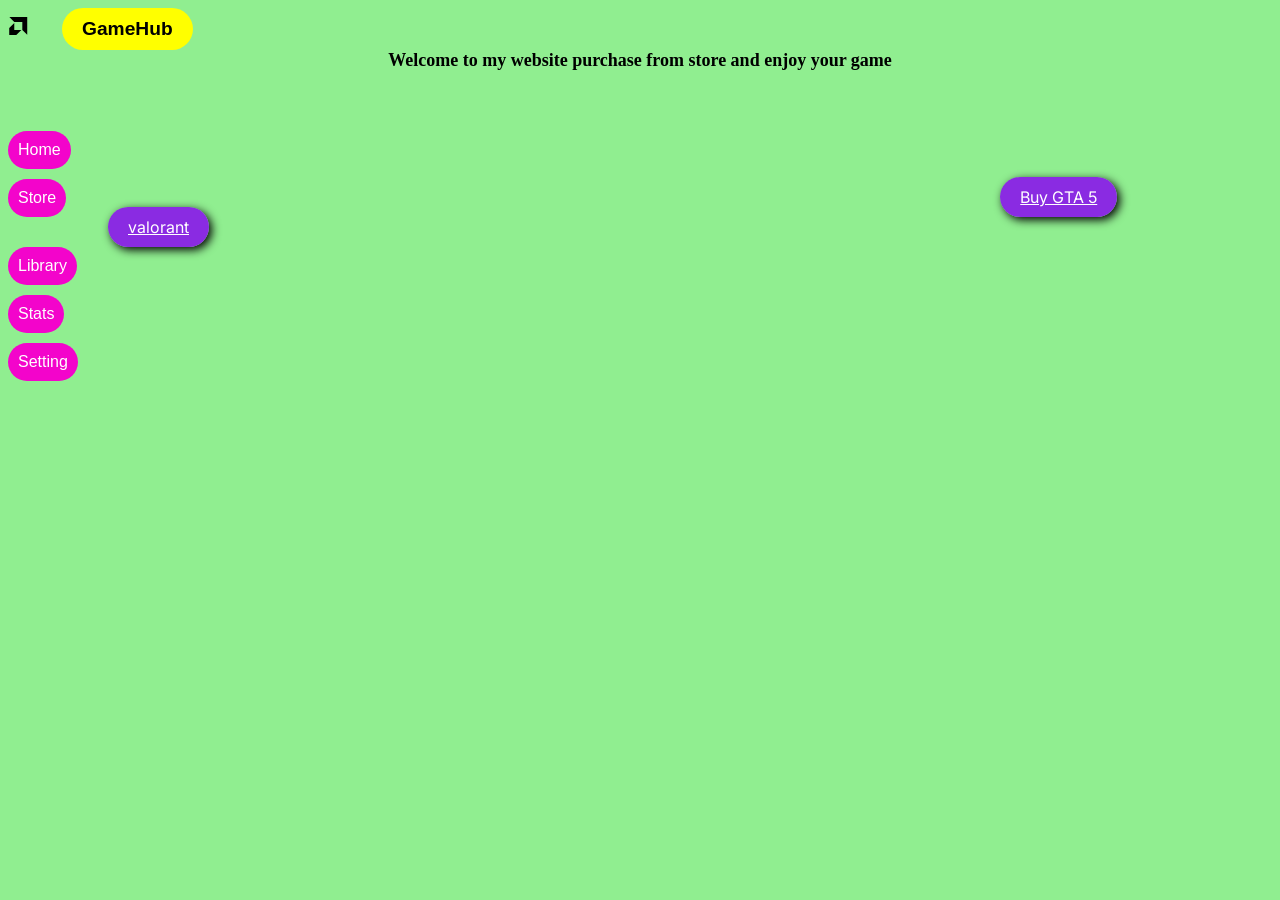
==== index.html @ 2ed3eb58 "add background color and do text-styling" ====
<!DOCTYPE html>
<html lang="en">
    <head>
        <title>Game UI</title>
        <link rel="stylesheet" href="style.css">
        <link href="https://fonts.googleapis.com/css2?family=Inter:wght@300;400;500;600;700&display=swap" rel="stylesheet">
    </head>
    <body>
        <svg xmlns="http://www.w3.org/2000/svg" width="20" height="18" fill="currentColor" class="bi bi-amd" viewBox="0 0 16 16">
            <path d="m.334 0 4.358 4.359h7.15v7.15l4.358 4.358V0zM.2 9.72l4.487-4.488v6.281h6.28L6.48 16H.2z"/>
        </svg>
        <button class="title">GameHub</button>
        <div class="Home">
            Welcome to my website purchase from store and enjoy your game
        </div>
        <div>
            <button class="Home_title">Home</button>
        </div>
        <div>
            <button class="Store">Store</button>
            <a class="Gta5" href="https://store.rockstargames.com/game/buy-grand-theft-auto-v">Buy GTA 5</a>
            <a class="valorant">valorant</a>
        </div>
        <div>
            <button class="Library">Library</button>
        </div>
        <div>
            <button class="Stats">Stats</button>
        </div>
        <div>
            <button class="Setting">Setting</button>
        </div>
    </body>
</html>

<!--box-shadow: horizontal-offset vertical-offset blur-radius color;-->
---- style.css ----
body {
                display: flexbox;
                background-color: lightgreen;
            }
            .title {
                background-color: yellow;
                color: black;
                border: none;
                margin-right: 20px;
                border-radius: 40px;
                font-size: larger;
                font-weight: bold;
                padding-left: 20px;
                padding-right: 20px;
                padding-bottom: 10px;
                padding-top: 10px;
                margin-left: 30px;
            }
            .Home {
                display: flex;
                justify-content: center;
                font-size: large;
                font-weight: bold;
            }
            .Home_title {
                background-color: rgb(243, 4, 203);
                color: white;
                border: none;
                margin-right: 30px;
                border-radius: 40px;
                font-size: medium;
                font-display: swap;
                margin-top: 60px;
                transition: 0.2s;
                padding-top: 10px;
                padding-left: 10px;
                padding-bottom: 10px;
                padding-right: 10px;
            }
            .Home_title:hover {
              background-color: pink;
              color: black;
              border-color: black;
            }
            .Home_title:active {
              background-color: red;
              color: white;
            }
            .Store {
                background-color: rgb(243, 4, 203);
                color: white;
                border: none;
                margin-right: 30px;
                border-radius: 40px;
                font-size: medium;
                font-display: swap;
                margin-top: 10px;
                transition: 0.2s;
                padding-left: 10px;
                padding-right: 10px;
                padding-top: 10px;
                padding-bottom: 10px;
            }
            .Store:hover {
              background-color: pink;
              color: black;
            }
            .Store:active {
              background-color: red;
              color: black;
            }
            .Library {
                background-color: rgb(243, 4, 203);
                color: white;
                border: none;
                margin-right: 30px;
                border-radius: 40px;
                font-size: medium;
                font-display: swap;
                margin-top: 10px;
                transition: 0.2s;
                padding-left: 10px;
                padding-right: 10px;
                padding-bottom: 10px;
                padding-top: 10px;
            }
            .Library:hover {
              background-color: pink;
              color: black;
            }
            .Library:active {
              background-color: red;
              color: white;
            }
            .Stats {
                background-color: rgb(243, 4, 203);
                color: white;
                border: none;
                margin-right: 30px;
                border-radius: 40px;
                font-size: medium;
                font-display: swap;
                margin-top: 10px;
                transition: 0.2s;
                padding-left: 10px;
                padding-right: 10px;
                padding-top: 10px;
                padding-bottom: 10px;
            }
            .Stats:hover {
              background-color: pink;
              color: black;
            }
            .Stats:active {
              background-color: red;
              color: white;
            }
            .Setting {
                background-color: rgb(243, 4, 203);
                color: white;
                border: none;
                margin-right: 30px;
                border-radius: 40px;
                font-size: medium;
                font-display: swap;
                margin-top: 10px;
                transition: 0.2s;
                padding-left: 10px;
                padding-right: 10px;
                padding-top: 10px;
                padding-bottom: 10px;
            }
            .Setting:hover {
              background-color: pink;
              color: black;
            }
            .Setting:active {
              background-color: red;
              color: white;
            }
            .Gta5 {
              background-color: blueviolet;
              color: white;
              padding-left: 20px;
              padding-right: 20px;
              padding-bottom: 10px;
              padding-top: 10px;
              border-radius: 20px;
              box-shadow: 3px 3px 10px black;
              margin-right: 10px;
              margin-left: 900px;
              text-align: center;
              font-family: 'Inter', sans-serif;
              font-size: medium;
            }
            .Gta5:hover {
              background-color: orange;
              padding-right: 40px;
              padding-bottom: 20px;
              font-family: 'Inter', sans-serif;
              font-size: larger;
              text-align: center;
            }
            .valorant {
              background-color: blueviolet;
              color: white;
              padding-left: 20px;
              padding-right: 20px;
              padding-bottom: 10px;
              padding-top: 10px;
              border-radius: 20px;
              box-shadow: 3px 3px 10px black;
              margin-left: 100px;
              font-family: 'Inter', sans-serif;
              text-decoration: underline;
              text-align: center;
              font-size: medium;
            }
            .valorant:hover {
              background-color: orange;
              padding-right: 40px;
              padding-bottom: 20px;
              font-size: larger;
              font-family: 'Inter', sans-serif;
            }
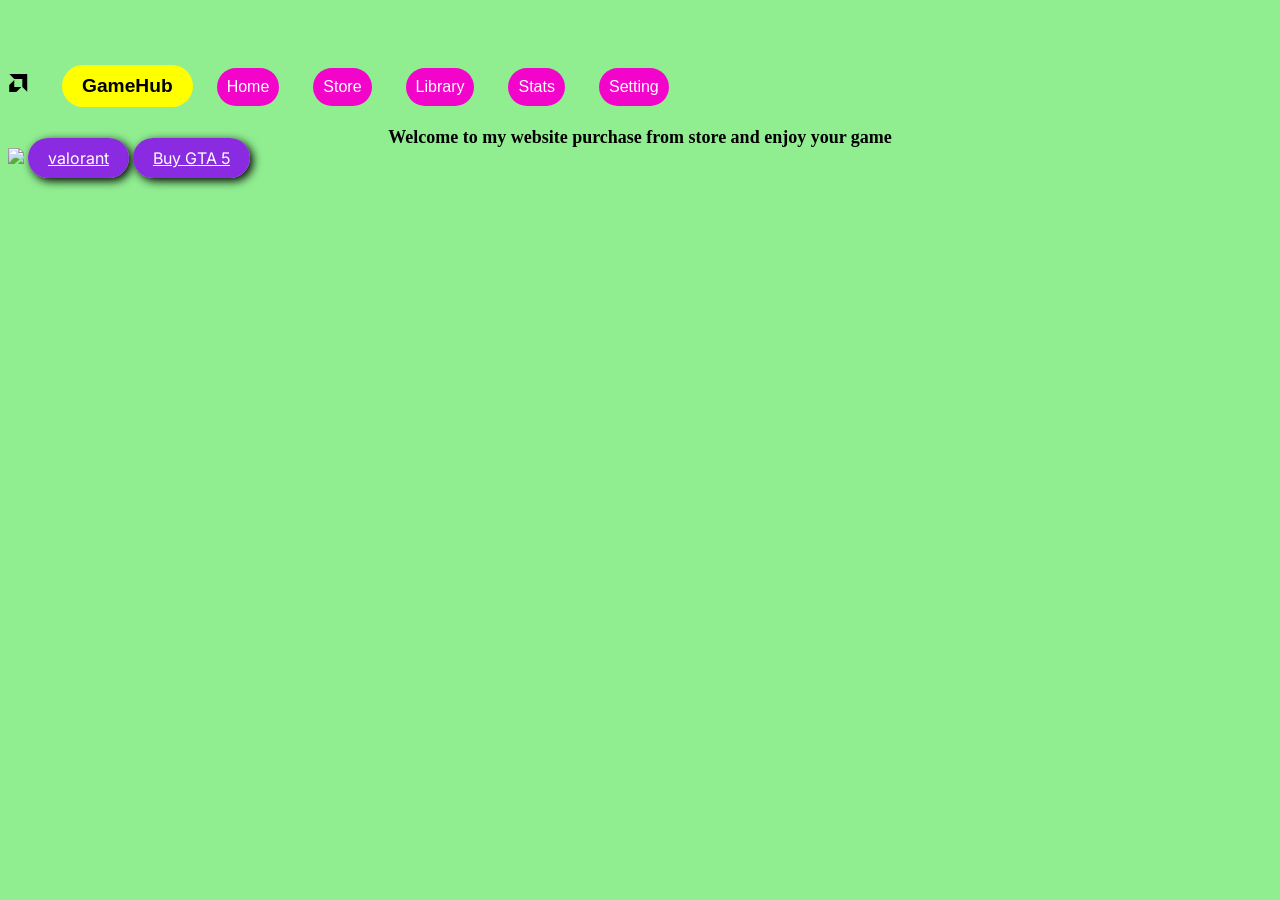
==== commit a4f89e18: "add gta photo and size it then take buttons horizontally" ====
--- a/index.html
+++ b/index.html
@@ -10,25 +10,18 @@
             <path d="m.334 0 4.358 4.359h7.15v7.15l4.358 4.358V0zM.2 9.72l4.487-4.488v6.281h6.28L6.48 16H.2z"/>
         </svg>
         <button class="title">GameHub</button>
+        <button class="Home_title">Home</button>
+        <button class="Store">Store</button>
+        <button class="Library">Library</button>
+        <button class="Stats">Stats</button>
+        <button class="Setting">Setting</button>
         <div class="Home">
             Welcome to my website purchase from store and enjoy your game
         </div>
         <div>
-            <button class="Home_title">Home</button>
-        </div>
-        <div>
-            <button class="Store">Store</button>
+            <img class="gta" src="Grand Theft Auto V.jpg">
+            <a class="valorant">valorant</a>
             <a class="Gta5" href="https://store.rockstargames.com/game/buy-grand-theft-auto-v">Buy GTA 5</a>
-            <a class="valorant">valorant</a>
-        </div>
-        <div>
-            <button class="Library">Library</button>
-        </div>
-        <div>
-            <button class="Stats">Stats</button>
-        </div>
-        <div>
-            <button class="Setting">Setting</button>
         </div>
     </body>
 </html>
--- a/style.css
+++ b/style.css
@@ -15,6 +15,8 @@
                 padding-bottom: 10px;
                 padding-top: 10px;
                 margin-left: 30px;
+                margin-bottom: 20px;
+                margin-top: 0;
             }
             .Home {
                 display: flex;
@@ -36,6 +38,7 @@
                 padding-left: 10px;
                 padding-bottom: 10px;
                 padding-right: 10px;
+                
             }
             .Home_title:hover {
               background-color: pink;
@@ -147,8 +150,7 @@
               padding-top: 10px;
               border-radius: 20px;
               box-shadow: 3px 3px 10px black;
-              margin-right: 10px;
-              margin-left: 900px;
+              
               text-align: center;
               font-family: 'Inter', sans-serif;
               font-size: medium;
@@ -170,7 +172,7 @@
               padding-top: 10px;
               border-radius: 20px;
               box-shadow: 3px 3px 10px black;
-              margin-left: 100px;
+              
               font-family: 'Inter', sans-serif;
               text-decoration: underline;
               text-align: center;
@@ -182,4 +184,7 @@
               padding-bottom: 20px;
               font-size: larger;
               font-family: 'Inter', sans-serif;
+            }
+            .gta {
+              width: 200px;
             }
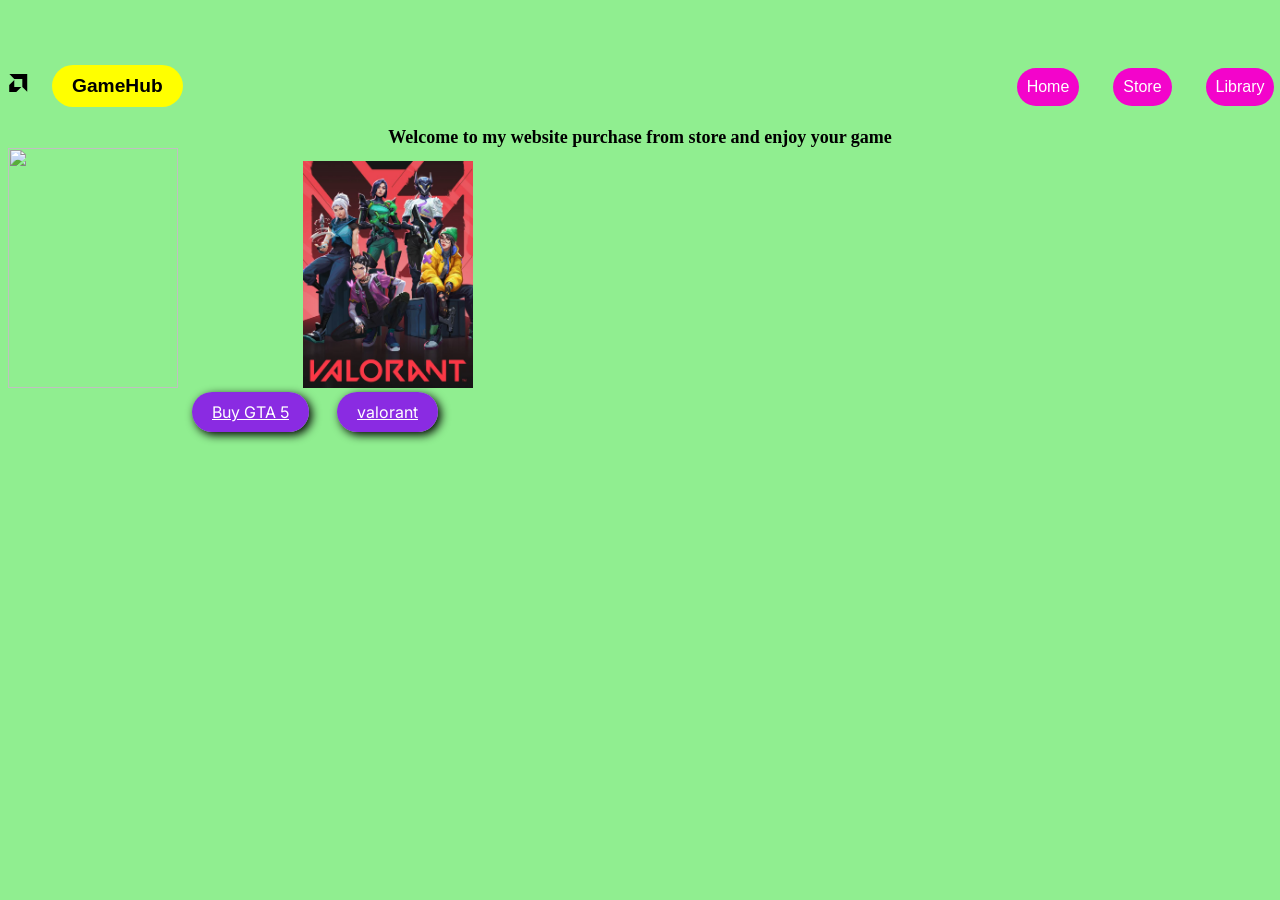
==== commit 78f18550: "add valorant image and fix the image title" ====
--- a/index.html
+++ b/index.html
@@ -20,8 +20,9 @@
         </div>
         <div>
             <img class="gta" src="Grand Theft Auto V.jpg">
+            <a class="Gta5" href="https://store.rockstargames.com/game/buy-grand-theft-auto-v">Buy GTA 5</a>
+            <img class="val" src="valorant agents.jpg">
             <a class="valorant">valorant</a>
-            <a class="Gta5" href="https://store.rockstargames.com/game/buy-grand-theft-auto-v">Buy GTA 5</a>
         </div>
     </body>
 </html>
--- a/style.css
+++ b/style.css
@@ -15,14 +15,19 @@
                 padding-bottom: 10px;
                 padding-top: 10px;
                 margin-left: 30px;
-                margin-bottom: 20px;
+                margin-bottom: 0;
                 margin-top: 0;
+                justify-content: center;
+                position: relative;
+                top: 0px;
+                right: 10px;
             }
             .Home {
                 display: flex;
-                justify-content: center;
+                margin-top: 20px;
                 font-size: large;
                 font-weight: bold;
+                justify-content: center;
             }
             .Home_title {
                 background-color: rgb(243, 4, 203);
@@ -38,7 +43,8 @@
                 padding-left: 10px;
                 padding-bottom: 10px;
                 padding-right: 10px;
-                
+                position: relative;
+                left: 800px;
             }
             .Home_title:hover {
               background-color: pink;
@@ -63,6 +69,8 @@
                 padding-right: 10px;
                 padding-top: 10px;
                 padding-bottom: 10px;
+                position: relative;
+                left: 800px;
             }
             .Store:hover {
               background-color: pink;
@@ -86,6 +94,8 @@
                 padding-right: 10px;
                 padding-bottom: 10px;
                 padding-top: 10px;
+                position: relative;
+                left: 800px;
             }
             .Library:hover {
               background-color: pink;
@@ -109,6 +119,8 @@
                 padding-right: 10px;
                 padding-top: 10px;
                 padding-bottom: 10px;
+                position: relative;
+                left: 800px;
             }
             .Stats:hover {
               background-color: pink;
@@ -132,6 +144,8 @@
                 padding-right: 10px;
                 padding-top: 10px;
                 padding-bottom: 10px;
+                position: relative;
+                left: 800px;
             }
             .Setting:hover {
               background-color: pink;
@@ -150,10 +164,13 @@
               padding-top: 10px;
               border-radius: 20px;
               box-shadow: 3px 3px 10px black;
-              
+              margin-top: 20px;
               text-align: center;
               font-family: 'Inter', sans-serif;
               font-size: medium;
+              position: relative;
+              top: 30px;
+              left: 10px;
             }
             .Gta5:hover {
               background-color: orange;
@@ -172,11 +189,13 @@
               padding-top: 10px;
               border-radius: 20px;
               box-shadow: 3px 3px 10px black;
-              
               font-family: 'Inter', sans-serif;
               text-decoration: underline;
               text-align: center;
               font-size: medium;
+              position: relative;
+              right: 140px;
+              top: 30px;
             }
             .valorant:hover {
               background-color: orange;
@@ -186,5 +205,9 @@
               font-family: 'Inter', sans-serif;
             }
             .gta {
-              width: 200px;
+              width: 170px;
+              height: 240px;
+            }
+            .val {
+              width: 170px;
             }
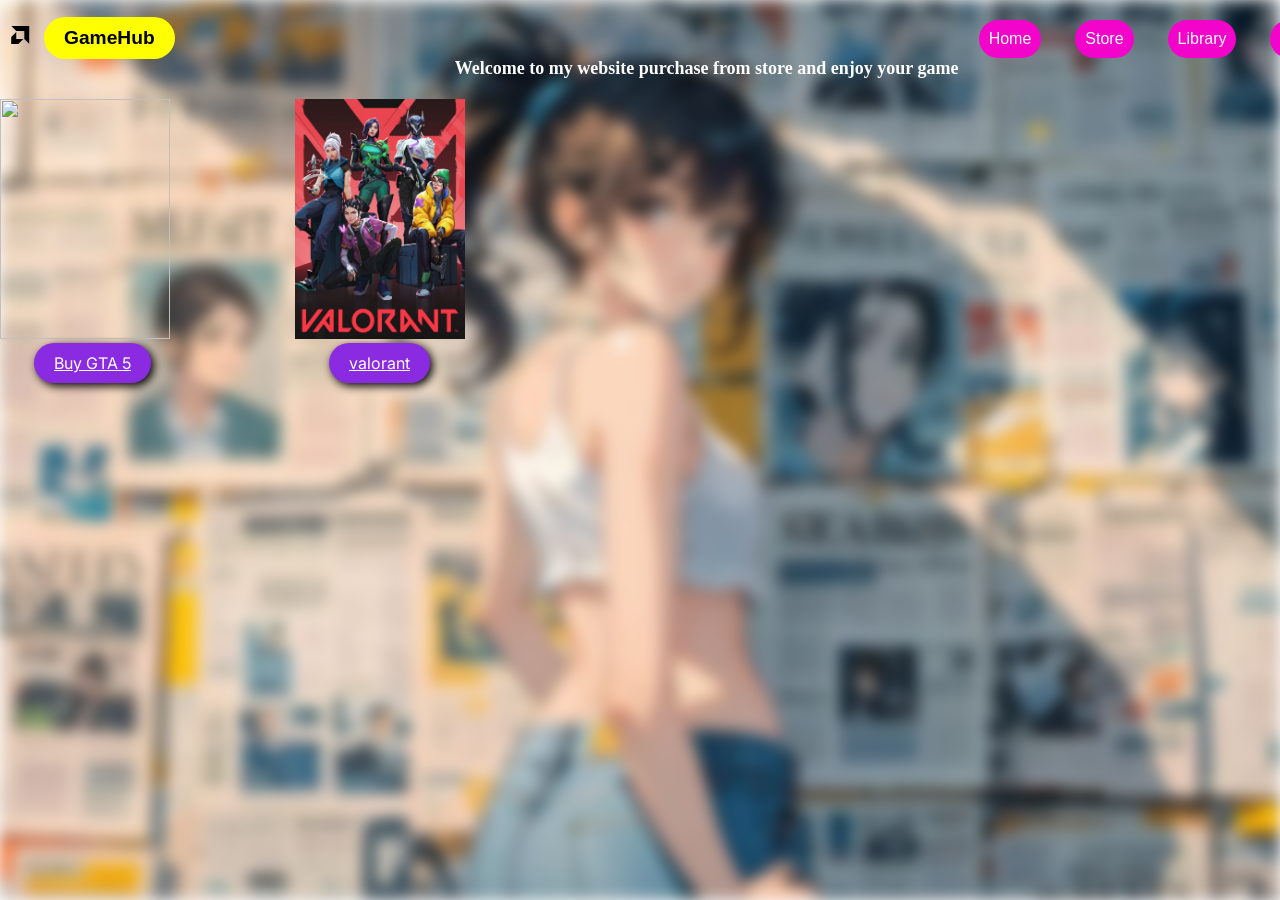
==== commit 051ce944: "add display property in the web page and fix the position of inline-block in web page" ====
--- a/index.html
+++ b/index.html
@@ -6,7 +6,7 @@
         <link href="https://fonts.googleapis.com/css2?family=Inter:wght@300;400;500;600;700&display=swap" rel="stylesheet">
     </head>
     <body>
-        <svg xmlns="http://www.w3.org/2000/svg" width="20" height="18" fill="currentColor" class="bi bi-amd" viewBox="0 0 16 16">
+        <svg xmlns="http://www.w3.org/2000/svg" width="20" height="18" fill="currentColor" class="bi" viewBox="0 0 16 16">
             <path d="m.334 0 4.358 4.359h7.15v7.15l4.358 4.358V0zM.2 9.72l4.487-4.488v6.281h6.28L6.48 16H.2z"/>
         </svg>
         <button class="title">GameHub</button>
--- a/style.css
+++ b/style.css
@@ -1,213 +1,282 @@
 body {
-                display: flexbox;
-                background-color: lightgreen;
-            }
-            .title {
-                background-color: yellow;
-                color: black;
-                border: none;
-                margin-right: 20px;
-                border-radius: 40px;
-                font-size: larger;
-                font-weight: bold;
-                padding-left: 20px;
-                padding-right: 20px;
-                padding-bottom: 10px;
-                padding-top: 10px;
-                margin-left: 30px;
-                margin-bottom: 0;
-                margin-top: 0;
-                justify-content: center;
-                position: relative;
-                top: 0px;
-                right: 10px;
-            }
-            .Home {
-                display: flex;
-                margin-top: 20px;
-                font-size: large;
-                font-weight: bold;
-                justify-content: center;
-            }
-            .Home_title {
-                background-color: rgb(243, 4, 203);
-                color: white;
-                border: none;
-                margin-right: 30px;
-                border-radius: 40px;
-                font-size: medium;
-                font-display: swap;
-                margin-top: 60px;
-                transition: 0.2s;
-                padding-top: 10px;
-                padding-left: 10px;
-                padding-bottom: 10px;
-                padding-right: 10px;
-                position: relative;
-                left: 800px;
-            }
-            .Home_title:hover {
-              background-color: pink;
-              color: black;
-              border-color: black;
-            }
-            .Home_title:active {
-              background-color: red;
-              color: white;
-            }
-            .Store {
-                background-color: rgb(243, 4, 203);
-                color: white;
-                border: none;
-                margin-right: 30px;
-                border-radius: 40px;
-                font-size: medium;
-                font-display: swap;
-                margin-top: 10px;
-                transition: 0.2s;
-                padding-left: 10px;
-                padding-right: 10px;
-                padding-top: 10px;
-                padding-bottom: 10px;
-                position: relative;
-                left: 800px;
-            }
-            .Store:hover {
-              background-color: pink;
-              color: black;
-            }
-            .Store:active {
-              background-color: red;
-              color: black;
-            }
-            .Library {
-                background-color: rgb(243, 4, 203);
-                color: white;
-                border: none;
-                margin-right: 30px;
-                border-radius: 40px;
-                font-size: medium;
-                font-display: swap;
-                margin-top: 10px;
-                transition: 0.2s;
-                padding-left: 10px;
-                padding-right: 10px;
-                padding-bottom: 10px;
-                padding-top: 10px;
-                position: relative;
-                left: 800px;
-            }
-            .Library:hover {
-              background-color: pink;
-              color: black;
-            }
-            .Library:active {
-              background-color: red;
-              color: white;
-            }
-            .Stats {
-                background-color: rgb(243, 4, 203);
-                color: white;
-                border: none;
-                margin-right: 30px;
-                border-radius: 40px;
-                font-size: medium;
-                font-display: swap;
-                margin-top: 10px;
-                transition: 0.2s;
-                padding-left: 10px;
-                padding-right: 10px;
-                padding-top: 10px;
-                padding-bottom: 10px;
-                position: relative;
-                left: 800px;
-            }
-            .Stats:hover {
-              background-color: pink;
-              color: black;
-            }
-            .Stats:active {
-              background-color: red;
-              color: white;
-            }
-            .Setting {
-                background-color: rgb(243, 4, 203);
-                color: white;
-                border: none;
-                margin-right: 30px;
-                border-radius: 40px;
-                font-size: medium;
-                font-display: swap;
-                margin-top: 10px;
-                transition: 0.2s;
-                padding-left: 10px;
-                padding-right: 10px;
-                padding-top: 10px;
-                padding-bottom: 10px;
-                position: relative;
-                left: 800px;
-            }
-            .Setting:hover {
-              background-color: pink;
-              color: black;
-            }
-            .Setting:active {
-              background-color: red;
-              color: white;
-            }
-            .Gta5 {
-              background-color: blueviolet;
-              color: white;
-              padding-left: 20px;
-              padding-right: 20px;
-              padding-bottom: 10px;
-              padding-top: 10px;
-              border-radius: 20px;
-              box-shadow: 3px 3px 10px black;
-              margin-top: 20px;
-              text-align: center;
-              font-family: 'Inter', sans-serif;
-              font-size: medium;
-              position: relative;
-              top: 30px;
-              left: 10px;
-            }
-            .Gta5:hover {
-              background-color: orange;
-              padding-right: 40px;
-              padding-bottom: 20px;
-              font-family: 'Inter', sans-serif;
-              font-size: larger;
-              text-align: center;
-            }
-            .valorant {
-              background-color: blueviolet;
-              color: white;
-              padding-left: 20px;
-              padding-right: 20px;
-              padding-bottom: 10px;
-              padding-top: 10px;
-              border-radius: 20px;
-              box-shadow: 3px 3px 10px black;
-              font-family: 'Inter', sans-serif;
-              text-decoration: underline;
-              text-align: center;
-              font-size: medium;
-              position: relative;
-              right: 140px;
-              top: 30px;
-            }
-            .valorant:hover {
-              background-color: orange;
-              padding-right: 40px;
-              padding-bottom: 20px;
-              font-size: larger;
-              font-family: 'Inter', sans-serif;
-            }
-            .gta {
-              width: 170px;
-              height: 240px;
-            }
-            .val {
-              width: 170px;
-            }+    margin: 0;
+    padding: 0;
+    min-height: 100vh;
+    position: relative;
+}
+
+body::before {
+    content: "";
+    position: fixed;
+    top: 0;
+    left: 0;
+    width: 100%;
+    height: 100%;
+    background-image: url(ANIME.jpg);
+    background-size: cover;
+    background-position: center;
+    filter: blur(8px);
+    z-index: -1;
+}
+.bi {
+    display: inline-block;
+    position: relative;
+    left: 10px;
+    bottom: 40px;
+}
+.title {
+    display: inline-block;
+    background-color: yellow;
+    color: black;
+    border: none;
+    margin-right: 20px;
+    border-radius: 40px;
+    font-size: larger;
+    font-weight: bold;
+    padding-left: 20px;
+    padding-right: 20px;
+    padding-bottom: 10px;
+    padding-top: 10px;
+    position: relative;
+    bottom: 40px;
+    left: 20px;
+}
+
+.Home {
+    display: flex;
+    margin-top: 20px;
+    font-size: large;
+    font-weight: bold;
+    color: white;
+    display: inline-block;
+    position: relative;
+    right: 210px;
+    bottom: 10px;
+}
+
+.Home_title {
+    display: inline-block;
+    background-color: rgb(243, 4, 203);
+    color: white;
+    border: none;
+    margin-right: 30px;
+    border-radius: 40px;
+    font-size: medium;
+    font-display: swap;
+    margin-top: 60px;
+    transition: 0.2s;
+    padding-top: 10px;
+    padding-left: 10px;
+    padding-bottom: 10px;
+    padding-right: 10px;
+    position: relative;
+    left: 800px;
+    bottom: 40px;
+}
+
+.Home_title:hover {
+    background-color: pink;
+    color: black;
+    border-color: black;
+}
+
+.Home_title:active {
+    background-color: red;
+    color: white;
+}
+
+.Store {
+    display: inline-block;
+    background-color: rgb(243, 4, 203);
+    color: white;
+    border: none;
+    margin-right: 30px;
+    border-radius: 40px;
+    font-size: medium;
+    font-display: swap;
+    margin-top: 10px;
+    transition: 0.2s;
+    padding-left: 10px;
+    padding-right: 10px;
+    padding-top: 10px;
+    padding-bottom: 10px;
+    position: relative;
+    left: 800px;
+    bottom: 40px;
+}
+
+.Store:hover {
+    background-color: pink;
+    color: black;
+}
+
+.Store:active {
+    background-color: red;
+    color: black;
+}
+
+.Library {
+    display: inline-block;
+    background-color: rgb(243, 4, 203);
+    color: white;
+    border: none;
+    margin-right: 30px;
+    border-radius: 40px;
+    font-size: medium;
+    font-display: swap;
+    margin-top: 10px;
+    transition: 0.2s;
+    padding-left: 10px;
+    padding-right: 10px;
+    padding-bottom: 10px;
+    padding-top: 10px;
+    position: relative;
+    left: 800px;
+    bottom: 40px;
+}
+
+.Library:hover {
+    background-color: pink;
+    color: black;
+}
+
+.Library:active {
+    background-color: red;
+    color: white;
+}
+
+.Stats {
+    display: inline-block;
+    background-color: rgb(243, 4, 203);
+    color: white;
+    border: none;
+    margin-right: 30px;
+    border-radius: 40px;
+    font-size: medium;
+    font-display: swap;
+    margin-top: 10px;
+    transition: 0.2s;
+    padding-left: 10px;
+    padding-right: 10px;
+    padding-top: 10px;
+    padding-bottom: 10px;
+    position: relative;
+    left: 800px;
+    bottom: 40px;
+}
+
+.Stats:hover {
+    background-color: pink;
+    color: black;
+}
+
+.Stats:active {
+    background-color: red;
+    color: white;
+}
+
+.Setting {
+    display: inline-block;
+    background-color: rgb(243, 4, 203);
+    color: white;
+    border: none;
+    margin-right: 30px;
+    border-radius: 40px;
+    font-size: medium;
+    font-display: swap;
+    margin-top: 10px;
+    transition: 0.2s;
+    padding-left: 10px;
+    padding-right: 10px;
+    padding-top: 10px;
+    padding-bottom: 10px;
+    position: relative;
+    left: 800px;
+    bottom: 40px;
+}
+
+.Setting:hover {
+    background-color: pink;
+    color: black;
+}
+
+.Setting:active {
+    background-color: red;
+    color: white;
+}
+
+.Gta5 {
+    display: inline-block;
+    background-color: blueviolet;
+    color: white;
+    padding-left: 20px;
+    padding-right: 20px;
+    padding-bottom: 10px;
+    padding-top: 10px;
+    border-radius: 20px;
+    box-shadow: 3px 3px 10px black;
+    text-align: center;
+    font-family: 'Inter', sans-serif;
+    font-size: medium;
+    position: relative;
+    right: 140px;
+    top: 30px;
+}
+
+.Gta5:hover {
+    background-color: orange;
+    padding-right: 40px;
+    padding-bottom: 20px;
+    font-family: 'Inter', sans-serif;
+    font-size: larger;
+    text-align: center;
+}
+
+.valorant {
+    display: inline-block;
+    background-color: blueviolet;
+    color: white;
+    padding-left: 20px;
+    padding-right: 20px;
+    padding-bottom: 10px;
+    padding-top: 10px;
+    border-radius: 20px;
+    box-shadow: 3px 3px 10px black;
+    font-family: 'Inter', sans-serif;
+    text-decoration: underline;
+    text-align: center;
+    font-size: medium;
+    position: relative;
+    right: 140px;
+    top: 30px;
+}
+
+.valorant:hover {
+    background-color: orange;
+    padding-right: 40px;
+    padding-bottom: 20px;
+    font-size: larger;
+    font-family: 'Inter', sans-serif;
+}
+
+.gta {
+    display: inline-block;
+    width: 170px;
+    height: 240px;
+}
+
+.gta:hover {
+    position: relative;
+    bottom: 10px;
+}
+
+.val {
+    display: inline-block;
+    width: 170px;
+    height: 240px;
+}
+
+.val:hover {
+    position: relative;
+    bottom: 10px;
+}
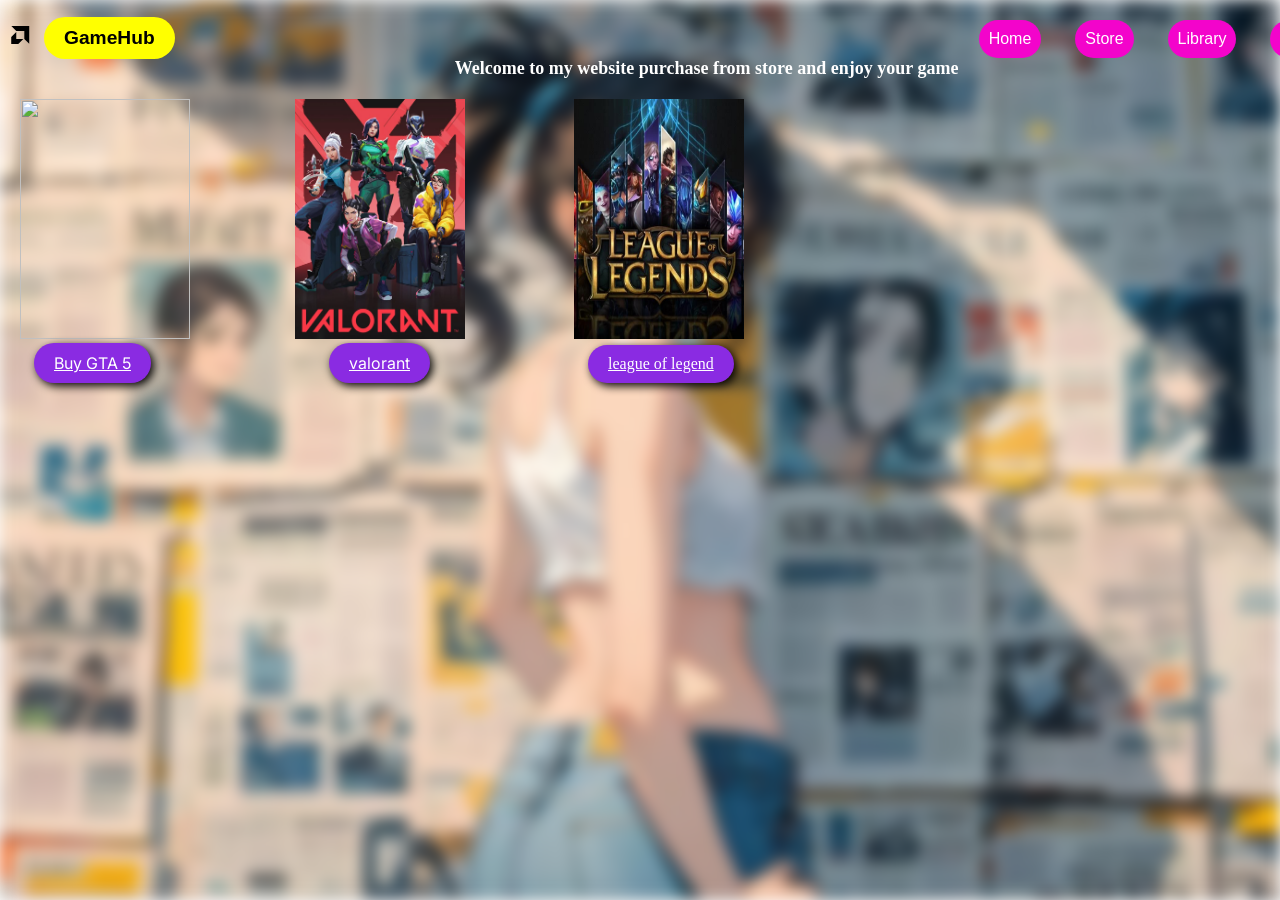
==== commit 655b4acc: "add league of legend photo and text link with fix their position" ====
--- a/index.html
+++ b/index.html
@@ -23,6 +23,8 @@
             <a class="Gta5" href="https://store.rockstargames.com/game/buy-grand-theft-auto-v">Buy GTA 5</a>
             <img class="val" src="valorant agents.jpg">
             <a class="valorant">valorant</a>
+            <img class="lol" src="download.jpg">
+            <a class="league">league of legend</a>
         </div>
     </body>
 </html>
--- a/style.css
+++ b/style.css
@@ -263,6 +263,8 @@
     display: inline-block;
     width: 170px;
     height: 240px;
+    position: relative;
+    left: 20px;
 }
 
 .gta:hover {
@@ -279,4 +281,26 @@
 .val:hover {
     position: relative;
     bottom: 10px;
+}
+
+.lol {
+    width: 170px;
+    display: inline-block;
+    height: 240px;
+}
+.league {
+    color: white;
+    background-color: blueviolet;
+    display: inline-block;
+    position: relative;
+    top: 30px;
+    right: 160px;
+    text-decoration: underline;
+    padding-left: 20px;
+    padding-right: 20px;
+    padding-bottom: 10px;
+    padding-top: 10px;
+    border-radius: 40px;
+    border-color: black;
+    box-shadow: 3px 3px 10px black;
 }
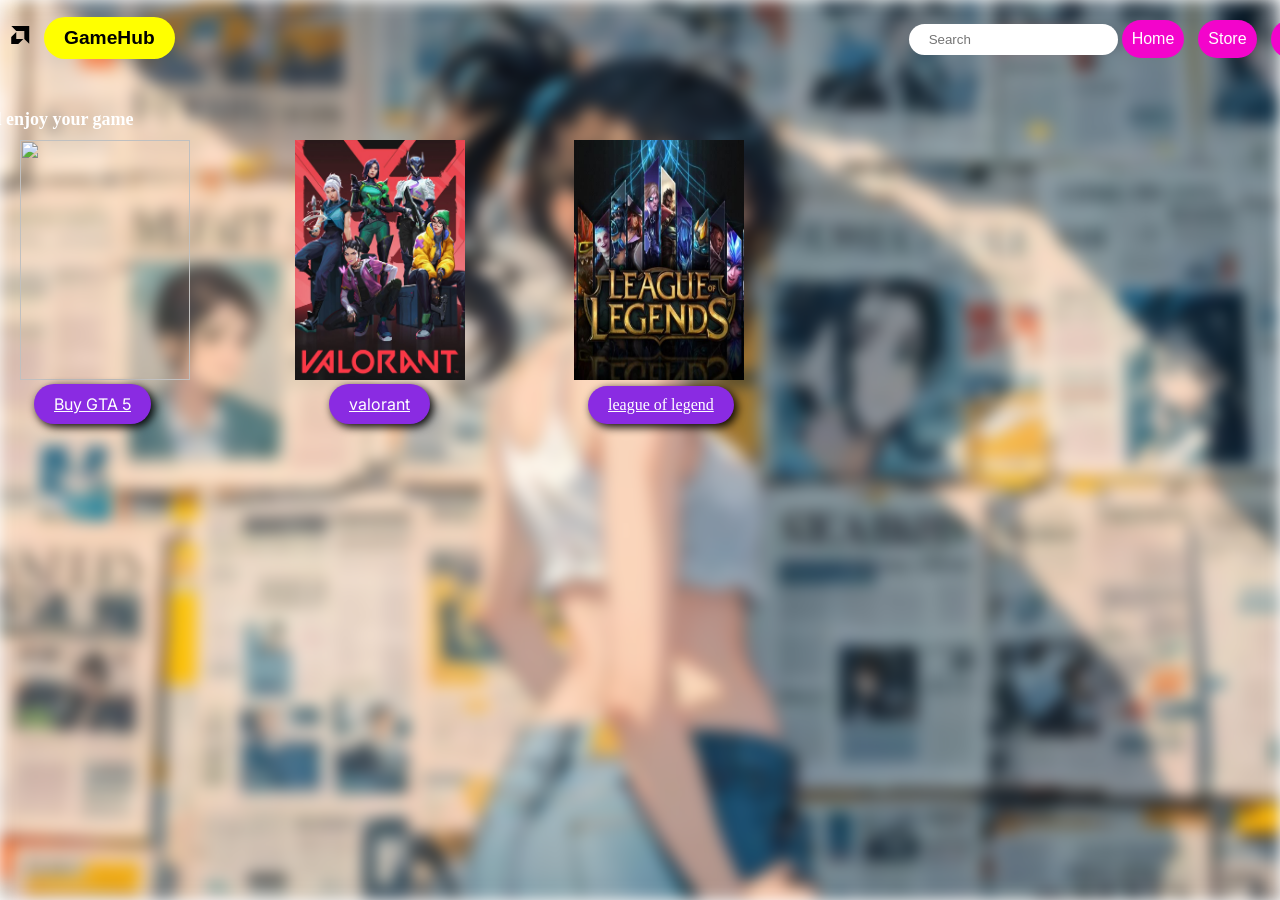
==== commit 6775d0f1: "add search bar and aliign all boxes" ====
--- a/index.html
+++ b/index.html
@@ -10,6 +10,7 @@
             <path d="m.334 0 4.358 4.359h7.15v7.15l4.358 4.358V0zM.2 9.72l4.487-4.488v6.281h6.28L6.48 16H.2z"/>
         </svg>
         <button class="title">GameHub</button>
+        <input class="search" type="text" placeholder="Search">
         <button class="Home_title">Home</button>
         <button class="Store">Store</button>
         <button class="Library">Library</button>
--- a/style.css
+++ b/style.css
@@ -50,7 +50,7 @@
     color: white;
     display: inline-block;
     position: relative;
-    right: 210px;
+    right: 370px;
     bottom: 10px;
 }
 
@@ -70,7 +70,7 @@
     padding-bottom: 10px;
     padding-right: 10px;
     position: relative;
-    left: 800px;
+    left: 730px;
     bottom: 40px;
 }
 
@@ -101,7 +101,7 @@
     padding-top: 10px;
     padding-bottom: 10px;
     position: relative;
-    left: 800px;
+    left: 710px;
     bottom: 40px;
 }
 
@@ -131,7 +131,7 @@
     padding-bottom: 10px;
     padding-top: 10px;
     position: relative;
-    left: 800px;
+    left: 690px;
     bottom: 40px;
 }
 
@@ -161,7 +161,7 @@
     padding-top: 10px;
     padding-bottom: 10px;
     position: relative;
-    left: 800px;
+    left: 670px;
     bottom: 40px;
 }
 
@@ -191,7 +191,7 @@
     padding-top: 10px;
     padding-bottom: 10px;
     position: relative;
-    left: 800px;
+    left: 650px;
     bottom: 40px;
 }
 
@@ -303,4 +303,23 @@
     border-radius: 40px;
     border-color: black;
     box-shadow: 3px 3px 10px black;
+}
+
+.search {
+    display: inline-block;
+    position: relative;
+    bottom: 40px;
+    left: 730px;
+    border-radius: 40px;
+    padding-left: 20px;
+    padding-right: 20px;
+    padding-top: 8px;
+    padding-bottom: 8px;
+    border: none;
+}
+.search:hover {
+    box-shadow: 3px 3px 10px black;
+}
+.search:active {
+    border: none;
 }
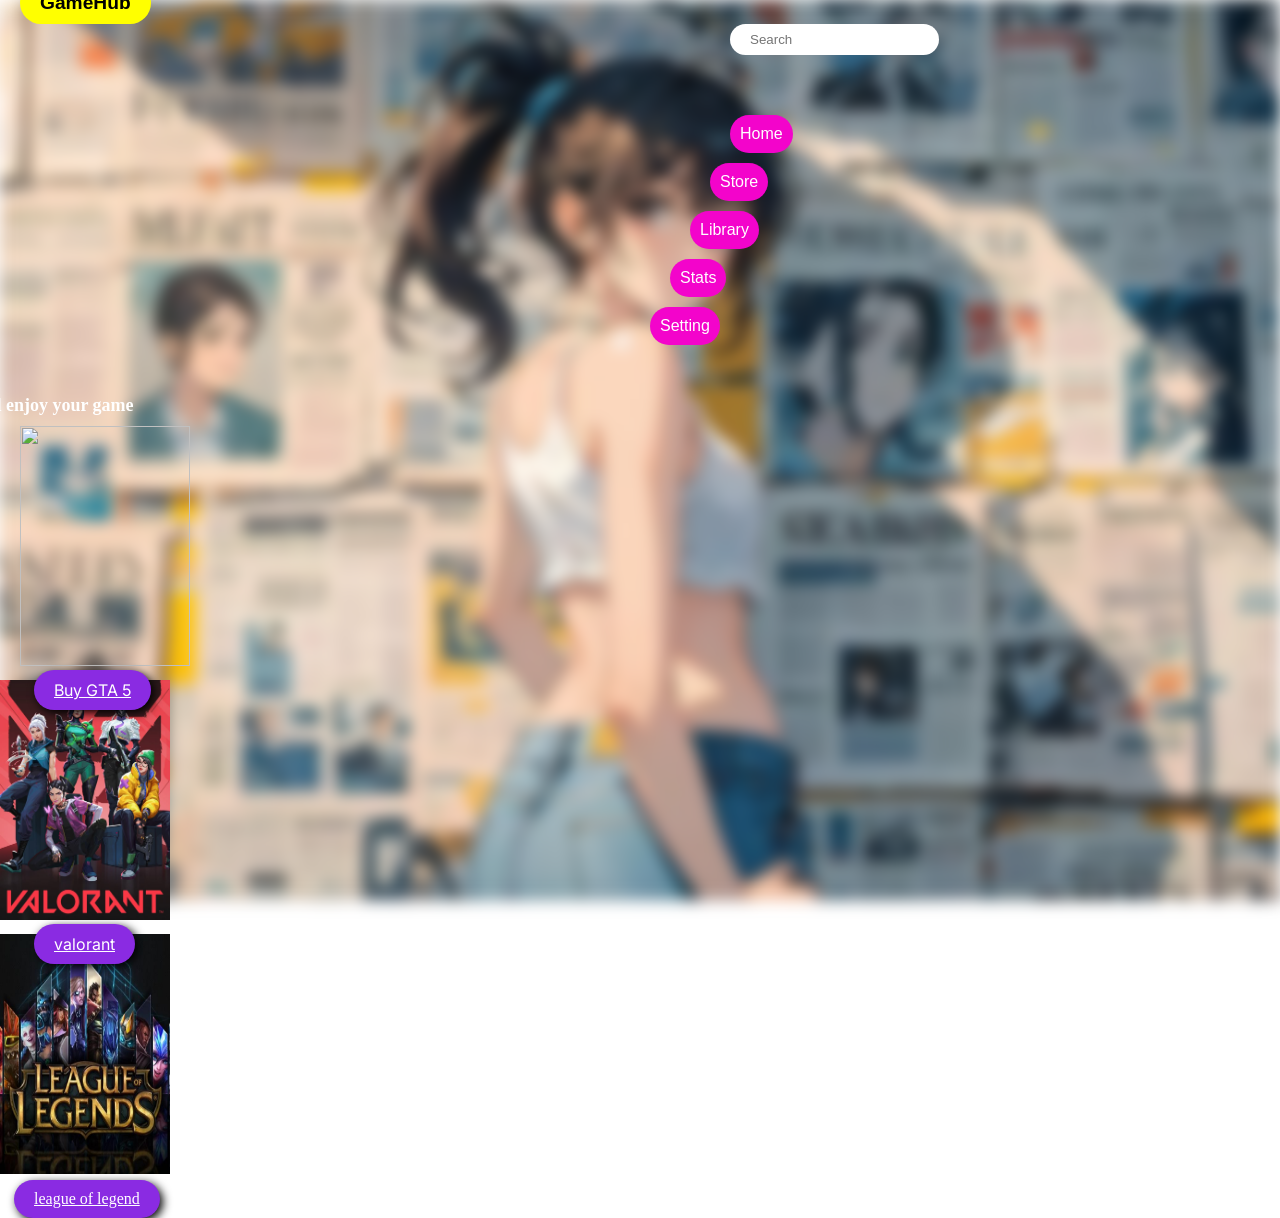
==== commit 5702c105: "adding div to all elements" ====
--- a/index.html
+++ b/index.html
@@ -9,23 +9,43 @@
         <svg xmlns="http://www.w3.org/2000/svg" width="20" height="18" fill="currentColor" class="bi" viewBox="0 0 16 16">
             <path d="m.334 0 4.358 4.359h7.15v7.15l4.358 4.358V0zM.2 9.72l4.487-4.488v6.281h6.28L6.48 16H.2z"/>
         </svg>
-        <button class="title">GameHub</button>
-        <input class="search" type="text" placeholder="Search">
-        <button class="Home_title">Home</button>
-        <button class="Store">Store</button>
-        <button class="Library">Library</button>
-        <button class="Stats">Stats</button>
-        <button class="Setting">Setting</button>
+        <div class="web-name">
+            <button class="title">GameHub</button>
+        </div>
+        <div class="nav-bar-search">
+            <input class="search" type="text" placeholder="Search">
+        </div>
+        <div class="nav-bar-home">
+            <button class="Home_title">Home</button>
+        </div>
+        <div class="nav-bar-store">
+            <button class="Store">Store</button>
+        </div>
+        <div class="nav-bar-library">
+            <button class="Library">Library</button>
+        </div>
+        <div class="nav-bar-stats">
+            <button class="Stats">Stats</button>
+        </div>
+        <div class="nav-bar-setting">
+            <button class="Setting">Setting</button>
+        </div>
         <div class="Home">
             Welcome to my website purchase from store and enjoy your game
         </div>
         <div>
-            <img class="gta" src="Grand Theft Auto V.jpg">
-            <a class="Gta5" href="https://store.rockstargames.com/game/buy-grand-theft-auto-v">Buy GTA 5</a>
-            <img class="val" src="valorant agents.jpg">
-            <a class="valorant">valorant</a>
-            <img class="lol" src="download.jpg">
-            <a class="league">league of legend</a>
+            <div class="game1">
+                 <img class="gta" src="Grand Theft Auto V.jpg">
+                <a class="Gta5" href="https://store.rockstargames.com/game/buy-grand-theft-auto-v">Buy GTA 5</a>
+            </div>
+            <div class="game2">
+                <img class="val" src="valorant agents.jpg">
+                <a class="valorant">valorant</a>
+            </div>
+            <div class="game3">
+                <img class="lol" src="download.jpg">
+                <a class="league">league of legend</a>
+            </div>
         </div>
     </body>
 </html>
--- a/style.css
+++ b/style.css
@@ -288,6 +288,10 @@
     display: inline-block;
     height: 240px;
 }
+.lol:hover {
+    position: relative;
+    bottom: 10px;
+}
 .league {
     color: white;
     background-color: blueviolet;
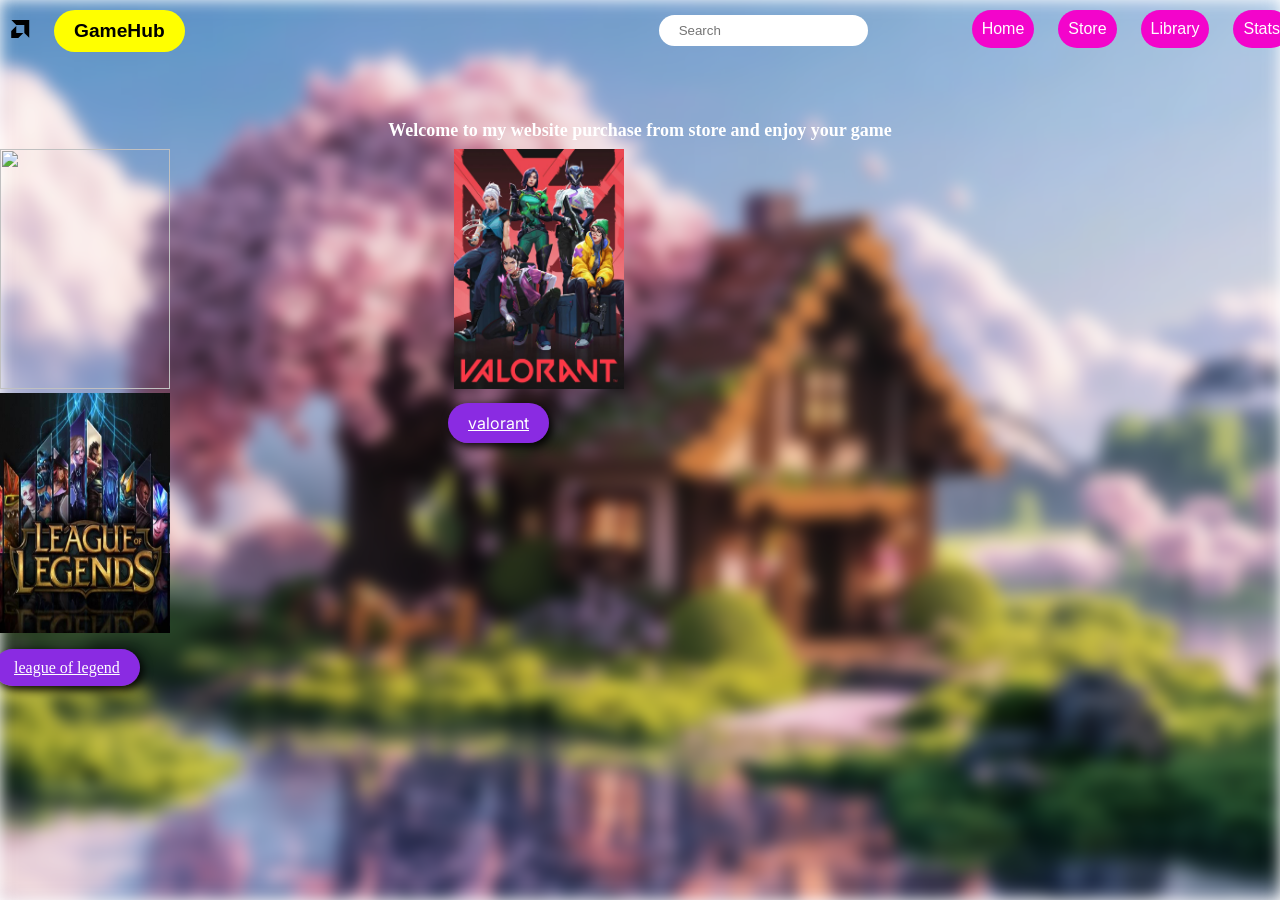
==== commit 57f3c50b: "fix bugs" ====
--- a/index.html
+++ b/index.html
@@ -30,12 +30,12 @@
         <div class="nav-bar-setting">
             <button class="Setting">Setting</button>
         </div>
-        <div class="Home">
-            Welcome to my website purchase from store and enjoy your game
+        <div class="welcome-message">
+            <p>Welcome to my website purchase from store and enjoy your game</p>
         </div>
         <div>
             <div class="game1">
-                 <img class="gta" src="Grand Theft Auto V.jpg">
+                <img class="gta" src="Grand Theft Auto V.jpg">
                 <a class="Gta5" href="https://store.rockstargames.com/game/buy-grand-theft-auto-v">Buy GTA 5</a>
             </div>
             <div class="game2">
--- a/style.css
+++ b/style.css
@@ -12,7 +12,7 @@
     left: 0;
     width: 100%;
     height: 100%;
-    background-image: url(ANIME.jpg);
+    background-image: url(background.jpeg);
     background-size: cover;
     background-position: center;
     filter: blur(8px);
@@ -21,15 +21,22 @@
 .bi {
     display: inline-block;
     position: relative;
+    vertical-align: top;
     left: 10px;
-    bottom: 40px;
+    top: 20px;
+}
+
+.web-name {
+    display: inline-block;
+    position: relative;
+    vertical-align: top;
+    left: 30px;
+    top: 10px;
 }
 .title {
-    display: inline-block;
     background-color: yellow;
     color: black;
     border: none;
-    margin-right: 20px;
     border-radius: 40px;
     font-size: larger;
     font-weight: bold;
@@ -37,176 +44,190 @@
     padding-right: 20px;
     padding-bottom: 10px;
     padding-top: 10px;
-    position: relative;
-    bottom: 40px;
-    left: 20px;
-}
-
-.Home {
-    display: flex;
-    margin-top: 20px;
+}
+
+.nav-bar-search {
+    display: inline-block;
+    vertical-align: top;
+    position: relative;
+    left: 500px;
+    top: 15px;
+}
+.search {
+    border-radius: 40px;
+    padding-left: 20px;
+    padding-right: 20px;
+    padding-top: 8px;
+    padding-bottom: 8px;
+    border: none;
+}
+.search:hover {
+    box-shadow: 3px 3px 10px black;
+}
+.search:active {
+    border: none;
+}
+
+.nav-bar-home {
+    display: inline-block;
+    position: relative;
+    top: 10px;
+    left: 600px;
+}
+.Home_title {
+    background-color: rgb(243, 4, 203);
+    color: white;
+    border: none;
+    border-radius: 40px;
+    font-size: medium;
+    font-display: swap;
+    transition: 0.2s;
+    padding-top: 10px;
+    padding-left: 10px;
+    padding-bottom: 10px;
+    padding-right: 10px;
+}
+.Home_title:hover {
+    background-color: pink;
+    color: black;
+    border-color: black;
+}
+.Home_title:active {
+    background-color: red;
+    color: white;
+}
+
+.nav-bar-store {
+    display: inline-block;
+    position: relative;
+    left: 620px;
+    top: 10px;
+}
+.Store {
+    background-color: rgb(243, 4, 203);
+    color: white;
+    border: none;
+    border-radius: 40px;
+    font-size: medium;
+    font-display: swap;
+    transition: 0.2s;
+    padding-left: 10px;
+    padding-right: 10px;
+    padding-top: 10px;
+    padding-bottom: 10px;
+}
+.Store:hover {
+    background-color: pink;
+    color: black;
+}
+.Store:active {
+    background-color: red;
+    color: black;
+}
+
+.nav-bar-library {
+    display: inline-block;
+    position: relative;
+    left: 640px;
+    top: 10px;
+}
+.Library {
+    background-color: rgb(243, 4, 203);
+    color: white;
+    border: none;
+    border-radius: 40px;
+    font-size: medium;
+    font-display: swap;
+    transition: 0.2s;
+    padding-left: 10px;
+    padding-right: 10px;
+    padding-bottom: 10px;
+    padding-top: 10px;
+}
+.Library:hover {
+    background-color: pink;
+    color: black;
+}
+.Library:active {
+    background-color: red;
+    color: white;
+}
+
+.nav-bar-stats {
+    display: inline-block;
+    position: relative;
+    left: 660px;
+    top: 10px;
+}
+.Stats {
+    background-color: rgb(243, 4, 203);
+    color: white;
+    border: none;
+    border-radius: 40px;
+    font-size: medium;
+    font-display: swap;
+    transition: 0.2s;
+    padding-left: 10px;
+    padding-right: 10px;
+    padding-top: 10px;
+    padding-bottom: 10px;
+}
+.Stats:hover {
+    background-color: pink;
+    color: black;
+}
+
+.Stats:active {
+    background-color: red;
+    color: white;
+}
+
+.nav-bar-setting {
+    display: inline-block;
+    position: relative;
+    left: 680px;
+    top: 10px;
+}
+.Setting {
+    background-color: rgb(243, 4, 203);
+    color: white;
+    border: none;
+    margin-right: 30px;
+    border-radius: 40px;
+    font-size: medium;
+    font-display: swap;
+    transition: 0.2s;
+    padding-left: 10px;
+    padding-right: 10px;
+    padding-top: 10px;
+    padding-bottom: 10px;
+}
+.Setting:hover {
+    background-color: pink;
+    color: black;
+}
+.Setting:active {
+    background-color: red;
+    color: white;
+}
+
+.welcome-message {
     font-size: large;
     font-weight: bold;
     color: white;
-    display: inline-block;
-    position: relative;
-    right: 370px;
-    bottom: 10px;
-}
-
-.Home_title {
-    display: inline-block;
-    background-color: rgb(243, 4, 203);
-    color: white;
-    border: none;
-    margin-right: 30px;
-    border-radius: 40px;
-    font-size: medium;
-    font-display: swap;
-    margin-top: 60px;
-    transition: 0.2s;
-    padding-top: 10px;
-    padding-left: 10px;
-    padding-bottom: 10px;
-    padding-right: 10px;
-    position: relative;
-    left: 730px;
-    bottom: 40px;
-}
-
-.Home_title:hover {
-    background-color: pink;
-    color: black;
-    border-color: black;
-}
-
-.Home_title:active {
-    background-color: red;
-    color: white;
-}
-
-.Store {
-    display: inline-block;
-    background-color: rgb(243, 4, 203);
-    color: white;
-    border: none;
-    margin-right: 30px;
-    border-radius: 40px;
-    font-size: medium;
-    font-display: swap;
-    margin-top: 10px;
-    transition: 0.2s;
-    padding-left: 10px;
-    padding-right: 10px;
-    padding-top: 10px;
-    padding-bottom: 10px;
-    position: relative;
-    left: 710px;
-    bottom: 40px;
-}
-
-.Store:hover {
-    background-color: pink;
-    color: black;
-}
-
-.Store:active {
-    background-color: red;
-    color: black;
-}
-
-.Library {
-    display: inline-block;
-    background-color: rgb(243, 4, 203);
-    color: white;
-    border: none;
-    margin-right: 30px;
-    border-radius: 40px;
-    font-size: medium;
-    font-display: swap;
-    margin-top: 10px;
-    transition: 0.2s;
-    padding-left: 10px;
-    padding-right: 10px;
-    padding-bottom: 10px;
-    padding-top: 10px;
-    position: relative;
-    left: 690px;
-    bottom: 40px;
-}
-
-.Library:hover {
-    background-color: pink;
-    color: black;
-}
-
-.Library:active {
-    background-color: red;
-    color: white;
-}
-
-.Stats {
-    display: inline-block;
-    background-color: rgb(243, 4, 203);
-    color: white;
-    border: none;
-    margin-right: 30px;
-    border-radius: 40px;
-    font-size: medium;
-    font-display: swap;
-    margin-top: 10px;
-    transition: 0.2s;
-    padding-left: 10px;
-    padding-right: 10px;
-    padding-top: 10px;
-    padding-bottom: 10px;
-    position: relative;
-    left: 670px;
-    bottom: 40px;
-}
-
-.Stats:hover {
-    background-color: pink;
-    color: black;
-}
-
-.Stats:active {
-    background-color: red;
-    color: white;
-}
-
-.Setting {
-    display: inline-block;
-    background-color: rgb(243, 4, 203);
-    color: white;
-    border: none;
-    margin-right: 30px;
-    border-radius: 40px;
-    font-size: medium;
-    font-display: swap;
-    margin-top: 10px;
-    transition: 0.2s;
-    padding-left: 10px;
-    padding-right: 10px;
-    padding-top: 10px;
-    padding-bottom: 10px;
-    position: relative;
-    left: 650px;
-    bottom: 40px;
-}
-
-.Setting:hover {
-    background-color: pink;
-    color: black;
-}
-
-.Setting:active {
-    background-color: red;
-    color: white;
-}
-
+    display: block;
+    position: relative;
+    top: 60px;
+    text-align: center;
+}
+
+.game1 {
+    display: inline-block;
+    width: 450px;
+    position: relative;
+    top: 50px;
+}
 .Gta5 {
-    display: inline-block;
     background-color: blueviolet;
     color: white;
     padding-left: 20px;
@@ -215,14 +236,12 @@
     padding-top: 10px;
     border-radius: 20px;
     box-shadow: 3px 3px 10px black;
-    text-align: center;
     font-family: 'Inter', sans-serif;
     font-size: medium;
     position: relative;
-    right: 140px;
-    top: 30px;
-}
-
+    top: 40px;
+    right: 180px;
+}
 .Gta5:hover {
     background-color: orange;
     padding-right: 40px;
@@ -231,9 +250,22 @@
     font-size: larger;
     text-align: center;
 }
-
+.gta:hover {
+    position: relative;
+    bottom: 10px;
+}
+.gta {
+    width: 170px;
+    height: 240px;
+}
+
+.game2 {
+    display: inline-block;
+    width: 450px;
+    position: relative;
+    top: 50px;
+}
 .valorant {
-    display: inline-block;
     background-color: blueviolet;
     color: white;
     padding-left: 20px;
@@ -247,10 +279,9 @@
     text-align: center;
     font-size: medium;
     position: relative;
-    right: 140px;
-    top: 30px;
-}
-
+    top: 40px;
+    right: 180px;
+}
 .valorant:hover {
     background-color: orange;
     padding-right: 40px;
@@ -258,47 +289,32 @@
     font-size: larger;
     font-family: 'Inter', sans-serif;
 }
-
-.gta {
-    display: inline-block;
+.val {
     width: 170px;
     height: 240px;
-    position: relative;
-    left: 20px;
-}
-
-.gta:hover {
+}
+.val:hover {
     position: relative;
     bottom: 10px;
 }
 
-.val {
-    display: inline-block;
+.game3 {
+    display: inline-block;
+    width: 450px;
+    position: relative;
+    top: 50px;
+}
+.lol {
     width: 170px;
     height: 240px;
 }
-
-.val:hover {
+.lol:hover {
     position: relative;
     bottom: 10px;
 }
-
-.lol {
-    width: 170px;
-    display: inline-block;
-    height: 240px;
-}
-.lol:hover {
-    position: relative;
-    bottom: 10px;
-}
 .league {
     color: white;
     background-color: blueviolet;
-    display: inline-block;
-    position: relative;
-    top: 30px;
-    right: 160px;
     text-decoration: underline;
     padding-left: 20px;
     padding-right: 20px;
@@ -307,23 +323,7 @@
     border-radius: 40px;
     border-color: black;
     box-shadow: 3px 3px 10px black;
-}
-
-.search {
-    display: inline-block;
-    position: relative;
-    bottom: 40px;
-    left: 730px;
-    border-radius: 40px;
-    padding-left: 20px;
-    padding-right: 20px;
-    padding-top: 8px;
-    padding-bottom: 8px;
-    border: none;
-}
-.search:hover {
-    box-shadow: 3px 3px 10px black;
-}
-.search:active {
-    border: none;
+    position: relative;
+    top: 40px;
+    right: 180px;
 }
